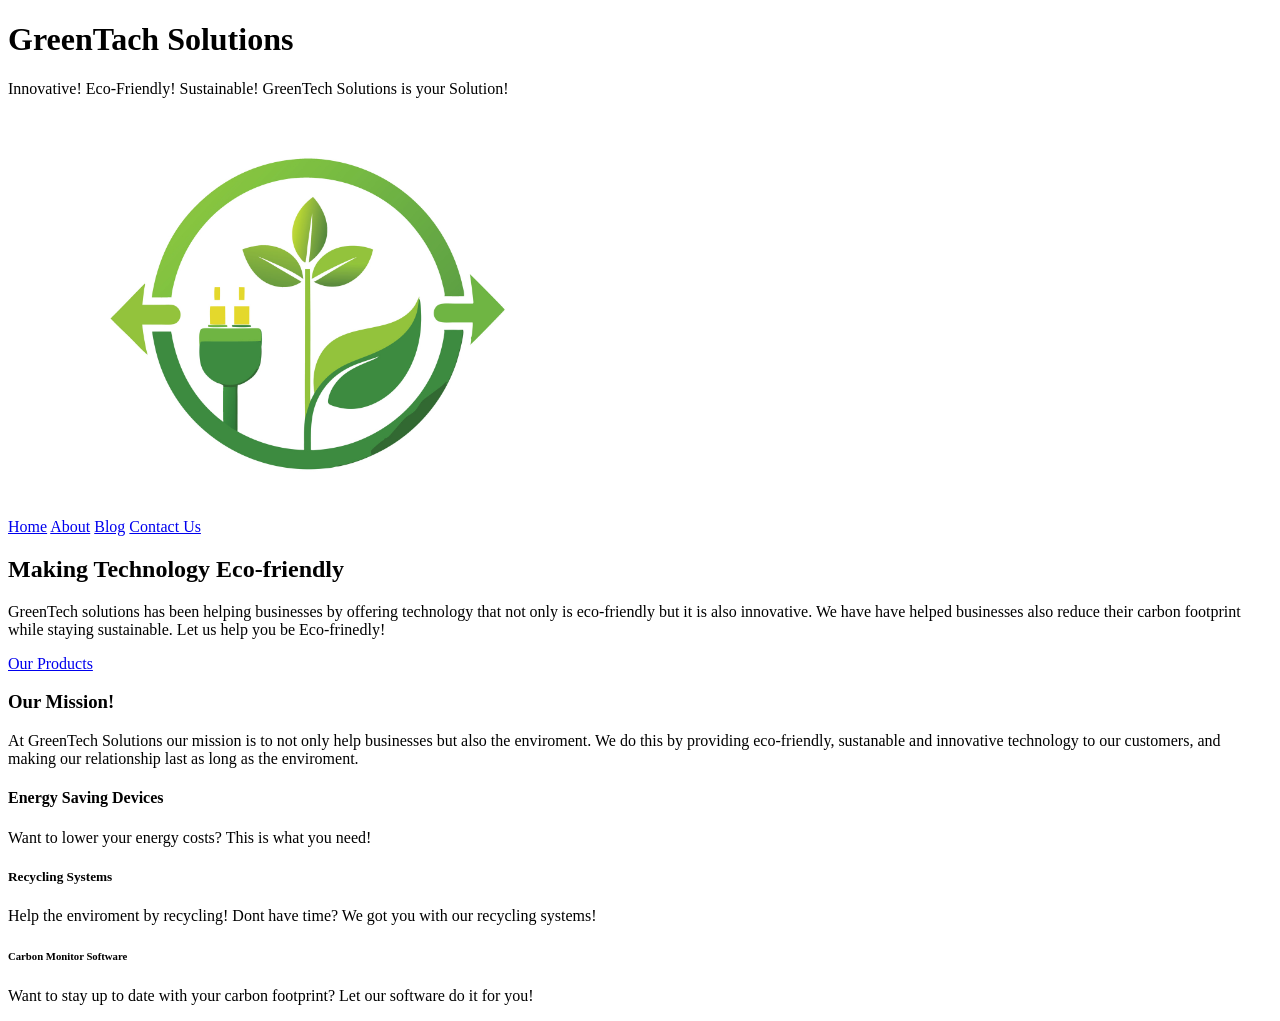
==== final/index.html @ d380fb0c "Added Final Project HTML page" ====
<!DOCTYPE html>
<html lang="en">
    <head>
        <meta charset="UTF-8">
        <title>GreenTech Solutions | Home</title>
        <link rel="stylesheet" href="css/style.css">
    </head>

    <body>
        <header> 
            <h1>GreenTach Solutions</h1>
            <p>Innovative! Eco-Friendly! Sustainable! GreenTech Solutions is your Solution!</p>
            <img src="../final/images/greenenergy.jpg" alt="Green energy logo" width="600">

            <nav>
                <a href="index.html">Home</a>
                <a href="about.html">About</a>
                <a href="blog.html">Blog</a>
                <a href="contacts.html">Contact Us</a>
            </nav>
        </header>
        <main>
            <section class="index-content">
                <div>
                    <h2>Making Technology Eco-friendly</h2>
                    <p>GreenTech solutions has been helping businesses by offering technology that not 
                        only is eco-friendly but it is also innovative. We have have helped businesses also
                        reduce their carbon footprint while staying sustainable. Let us help you be Eco-frinedly!
                    </p>
                    <a class="productlink" href="products.html">Our Products</a>
                </div>
            </section>

            <section>
                <h3>Our Mission!</h3>
                <p>At GreenTech Solutions our mission is to not only help businesses but also the enviroment.
                    We do this by providing eco-friendly, sustanable and innovative technology to our customers, 
                    and making our relationship last as long as the enviroment.
                </p>
            </section>
            <section class="products">
             <div class="product-section">
                <h4>Energy Saving Devices</h4>
                <p>Want to lower your energy costs? This is what you need!</p>
             </div>
             <div class="product-section">
                <h5>Recycling Systems</h5>
                <p>Help the enviroment by recycling! Dont have time? We got you with our recycling systems!</p>
             </div>
             <div class="product-section">
                <h6>Carbon Monitor Software</h6>
                <p>Want to stay up to date with your carbon footprint? Let our software do it for you!</p>
             </div>
            </section>
        </main>
        <script src="javascript.js"></script>
    </body>
</html>
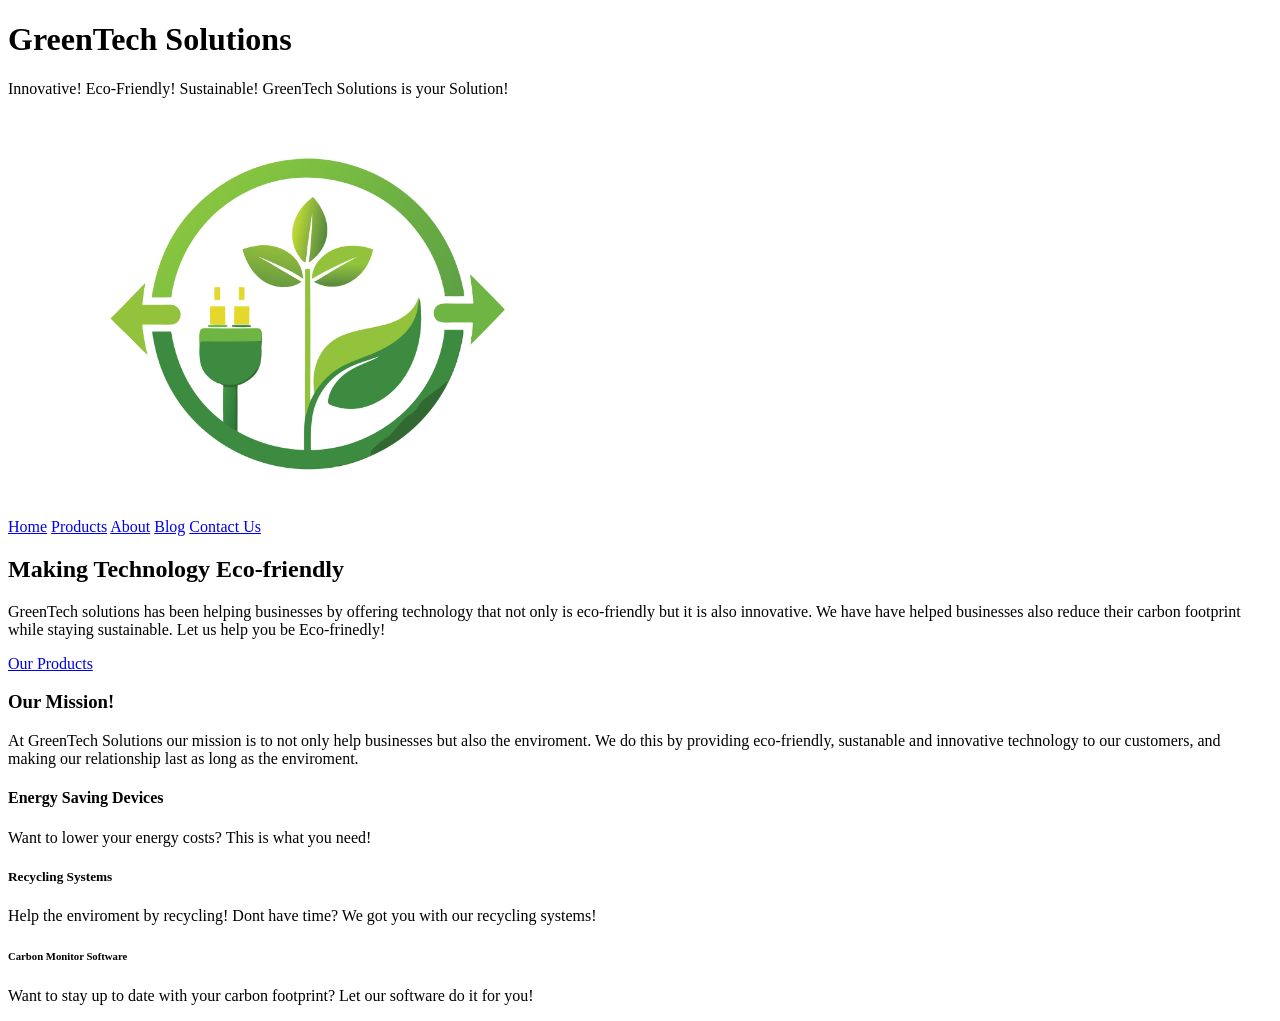
==== commit fddf2745: "Added Final Project HTML page" ====
--- a/final/index.html
+++ b/final/index.html
@@ -8,12 +8,13 @@
 
     <body>
         <header> 
-            <h1>GreenTach Solutions</h1>
+            <h1>GreenTech Solutions</h1>
             <p>Innovative! Eco-Friendly! Sustainable! GreenTech Solutions is your Solution!</p>
             <img src="../final/images/greenenergy.jpg" alt="Green energy logo" width="600">
 
             <nav>
                 <a href="index.html">Home</a>
+                <a href="products.html">Products</a>
                 <a href="about.html">About</a>
                 <a href="blog.html">Blog</a>
                 <a href="contacts.html">Contact Us</a>
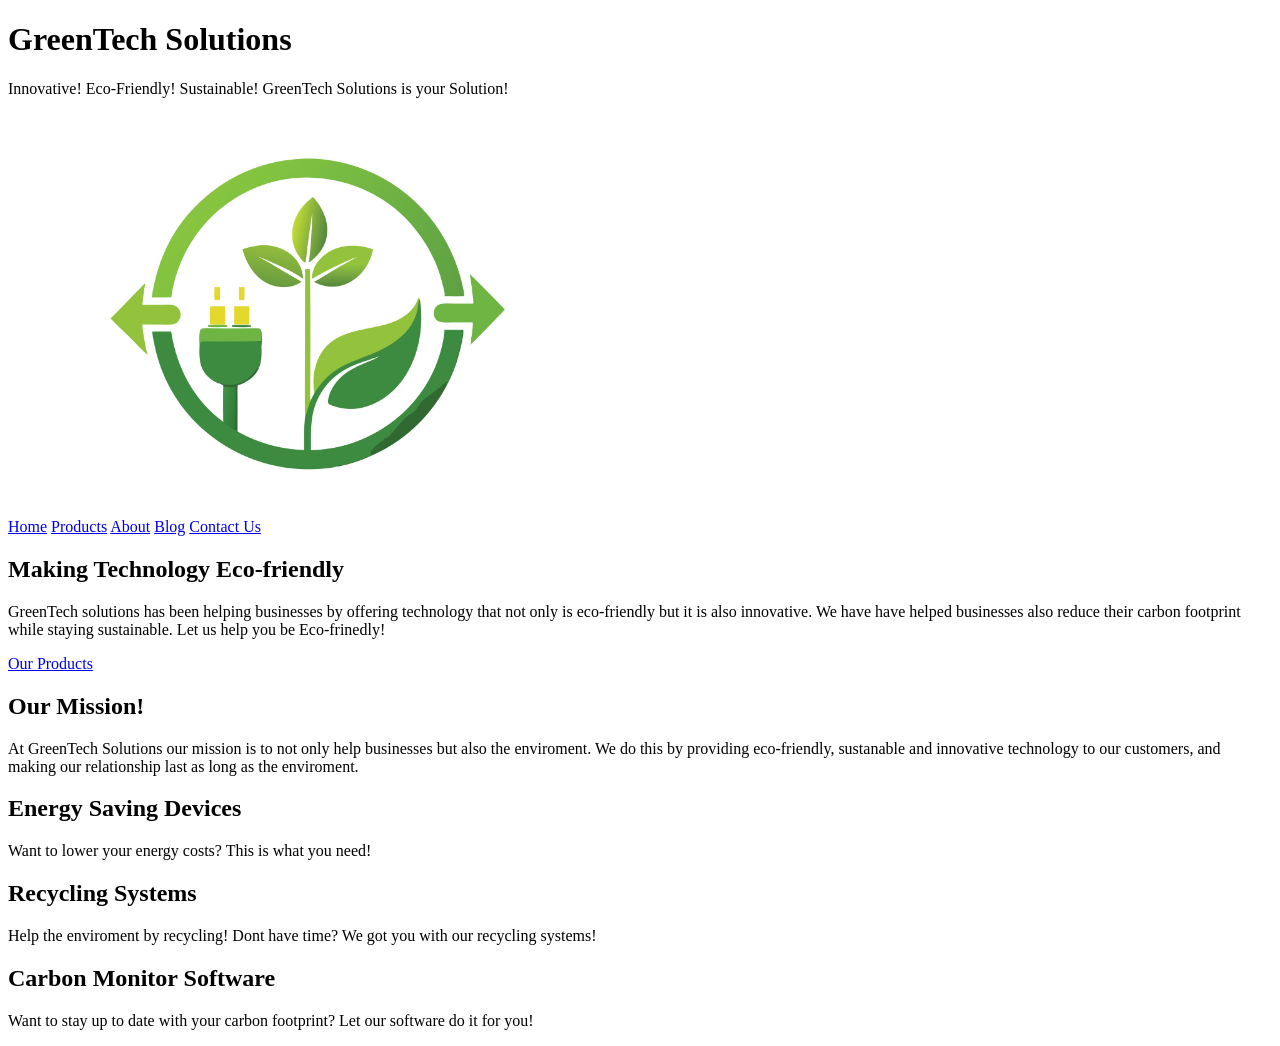
==== commit e5a89dc0: "Added Final Project HTML page" ====
--- a/final/index.html
+++ b/final/index.html
@@ -33,7 +33,7 @@
             </section>
 
             <section>
-                <h3>Our Mission!</h3>
+                <h2>Our Mission!</h2>
                 <p>At GreenTech Solutions our mission is to not only help businesses but also the enviroment.
                     We do this by providing eco-friendly, sustanable and innovative technology to our customers, 
                     and making our relationship last as long as the enviroment.
@@ -41,19 +41,19 @@
             </section>
             <section class="products">
              <div class="product-section">
-                <h4>Energy Saving Devices</h4>
+                <h2>Energy Saving Devices</h2>
                 <p>Want to lower your energy costs? This is what you need!</p>
              </div>
              <div class="product-section">
-                <h5>Recycling Systems</h5>
+                <h2>Recycling Systems</h2>
                 <p>Help the enviroment by recycling! Dont have time? We got you with our recycling systems!</p>
              </div>
              <div class="product-section">
-                <h6>Carbon Monitor Software</h6>
+                <h2>Carbon Monitor Software</h2>
                 <p>Want to stay up to date with your carbon footprint? Let our software do it for you!</p>
              </div>
             </section>
         </main>
-        <script src="javascript.js"></script>
+        <script src="javascript/script.js"></script>
     </body>
 </html>    
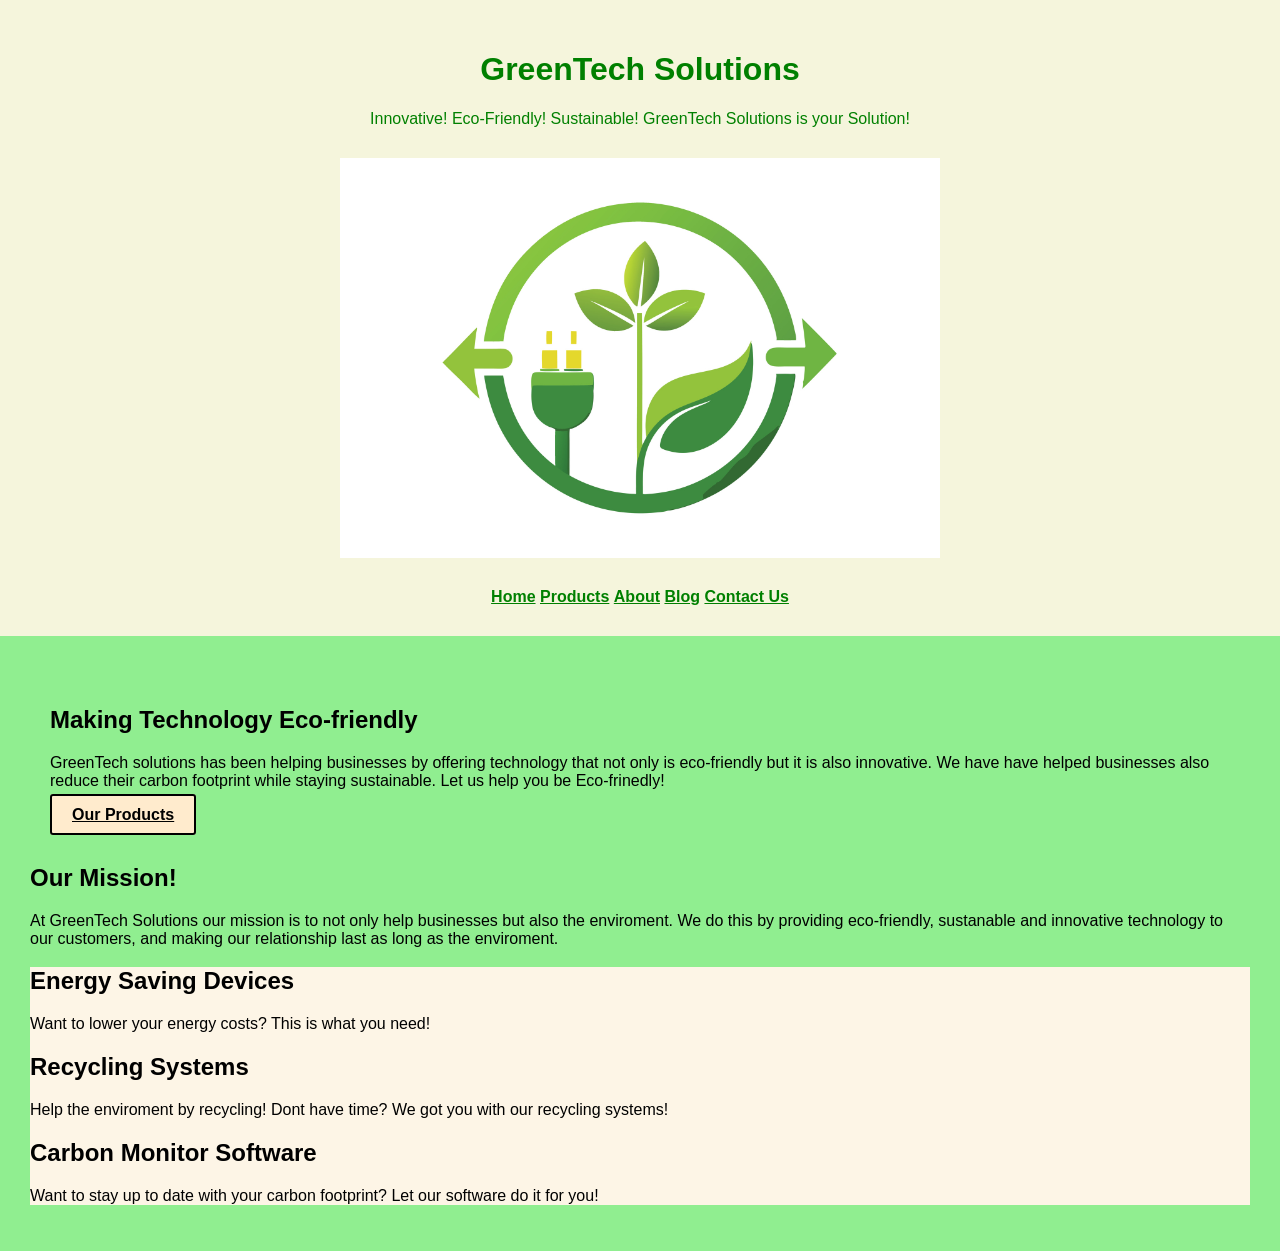
==== commit f1d7ec1d: "Added Final Project HTML page" ====
--- a/final/index.html
+++ b/final/index.html
@@ -3,7 +3,7 @@
     <head>
         <meta charset="UTF-8">
         <title>GreenTech Solutions | Home</title>
-        <link rel="stylesheet" href="css/style.css">
+        <link rel="stylesheet" href="css/styles.css">
     </head>
 
     <body>
--- a/final/css/styles.css
+++ b/final/css/styles.css
@@ -0,0 +1,185 @@
+body {
+    background-color:lightgreen;
+    font-family:Verdana, Geneva, Tahoma, sans-serif;
+    text-align: start;
+    margin: auto;
+    color: black;
+}
+header {
+    background-color: beige;
+    font-family: Verdana, Geneva, Tahoma, sans-serif;
+    text-align: center;
+    color: green;
+    padding: 30px;
+}
+img {
+    display: flex;
+    margin: 30px auto;
+    
+}
+nav {
+    text-align: center;
+    margin: 0;
+}
+nav a {
+    color:green;
+    font-weight: bold;
+    text-decoration: underline;
+    text-align: center;
+    margin: auto;
+}
+nav a:hover {
+    color: blue;
+}
+main {
+    padding: 30px;
+}
+.index-content {
+    display: inline-flex;
+    color: black;
+    font-family: Arial, Helvetica, sans-serif;
+    font-weight: 200;
+    padding: 20px;
+    align-items: center;
+}
+.productlink {
+   padding: 10px 20px;
+   background-color:blanchedalmond;
+   color: black;
+   border: 2px solid black;
+   border-radius: 3px;
+   font-weight: bold;
+   cursor: pointer;
+}
+.productlink:hover {
+    transform: scale(1.5px);
+}
+.product {
+    background-color: oldlace;
+    margin-top: auto;
+    gap: 10px;
+}
+.product-content {
+    display: inline-flex;
+    color: black;
+    font-family: Arial, Helvetica, sans-serif;
+    font-weight: 200;
+    padding: 20px;
+    align-items: center;
+}
+.products {
+    background-color: oldlace;
+    margin-top: auto;
+    gap: 15px;
+}
+.about {
+    background-color: oldlace;
+    margin-top: auto;
+    gap: 15px;
+}
+.about-content {
+    display: inline-flex;
+    color: black;
+    font-family: Arial, Helvetica, sans-serif;
+    font-weight: 200;
+    padding: 20px;
+    align-items: center;
+}
+.blog {
+    background-color: oldlace;
+    margin-top: auto;
+    gap: 15px;
+}
+.blog-content {
+    display: inline-flex;
+    color: black;
+    font-family: Arial, Helvetica, sans-serif;
+    font-weight: 200;
+    padding: 20px;
+    align-items: center;
+}
+ .contactform {
+   background-color:antiquewhite;
+   text-align: center;
+   font-family:Arial, Helvetica, sans-serif;
+   color: black;
+   font-style: initial;
+   margin: 30px auto;
+   padding: 20px;
+   width: fit-content;
+   border: 2px solid burlywood;
+   border-radius: 20px;
+}
+input, textarea {
+   color: black;
+   font-size:medium;
+   font-weight: bold;
+   font-family:Arial, Helvetica, sans-serif;
+   margin-top: auto;
+   display: block;
+   padding: 10px;
+   margin: 7px;
+   width: 250px;
+}
+button {
+   padding: 10px 20px;
+   background-color:blanchedalmond;
+   color: black;
+   border: 2px solid black;
+   border-radius: 3px;
+   font-weight: bold;
+   cursor: pointer;
+}
+button:hover {
+   background-color: gold;
+   color: black;
+}
+table{
+    margin: 30px auto;
+    border: 4px solid black;
+    border-collapse: collapse;
+    background-color:mediumseagreen;
+    padding: 15px 25px;
+    align-content: center;
+}
+th {
+    border: 2px solid black;
+    color:bisque;
+    font-size: large;
+    padding: 15px;
+}
+td {
+    border: 2px solid black;
+    color:bisque;  
+    font-size: medium;
+    padding: 15px;
+}
+ @media (max-width: 600px) {
+   .index-content {
+      padding:12px
+   }
+
+   nav a {
+      display: flex;
+      margin: 10px 0;
+   }
+
+   img {
+      width: 100%;
+      height: auto;
+   }
+
+   table {
+      width: 100%;
+      font-size: small;
+   }
+
+   .contactform {
+      width: 75%;
+   }
+
+   input, button, .productlink {
+      width: 65%;
+      margin: 10px auto;
+   }
+}
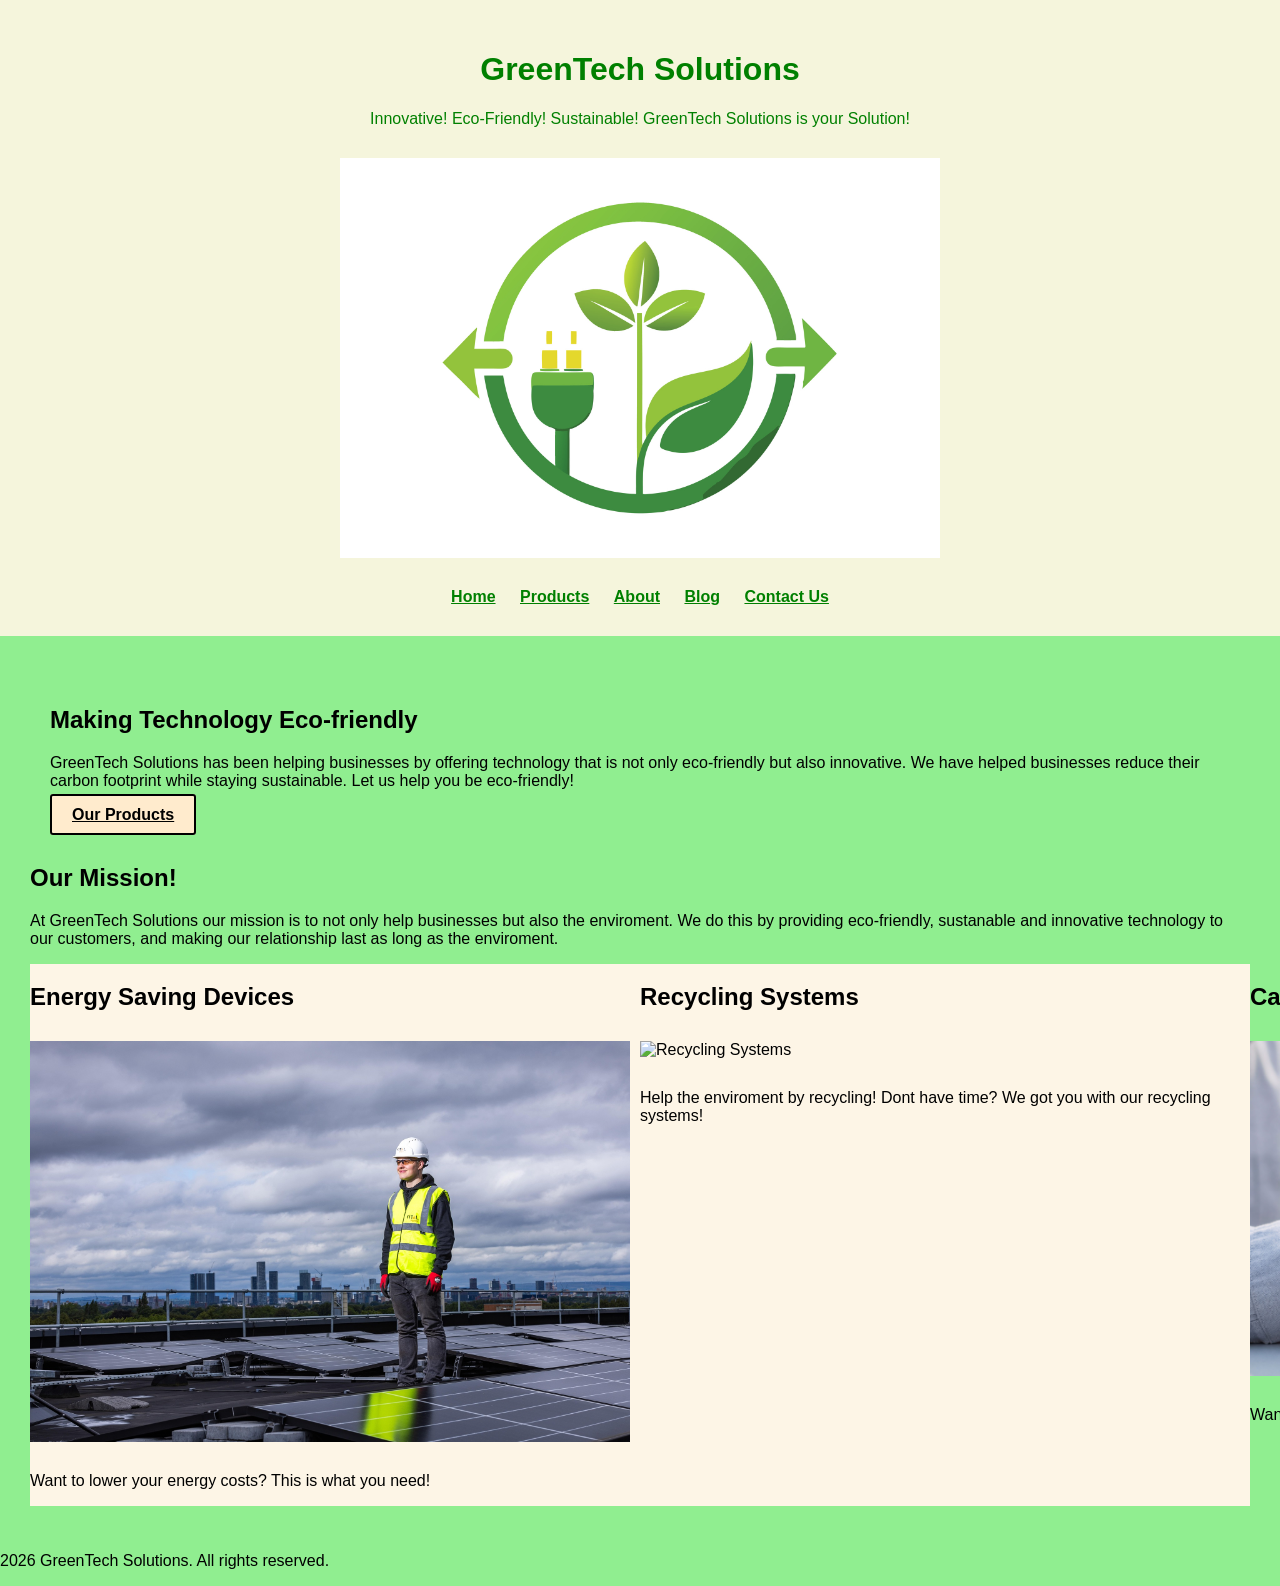
==== commit db27af62: "Added Final Project HTML page" ====
--- a/final/index.html
+++ b/final/index.html
@@ -22,14 +22,18 @@
         </header>
         <main>
             <section class="index-content">
-                <div>
-                    <h2>Making Technology Eco-friendly</h2>
-                    <p>GreenTech solutions has been helping businesses by offering technology that not 
-                        only is eco-friendly but it is also innovative. We have have helped businesses also
-                        reduce their carbon footprint while staying sustainable. Let us help you be Eco-frinedly!
-                    </p>
-                    <a class="productlink" href="products.html">Our Products</a>
-                </div>
+             <div>
+              <h2>Making Technology Eco-friendly</h2>
+ 
+            <p>
+            GreenTech Solutions has been helping businesses by offering
+            technology that is not only eco-friendly but also innovative.
+            We have helped businesses reduce their carbon footprint while
+            staying sustainable. Let us help you be eco-friendly!
+            </p>
+
+             <a class="productlink" href="products.html">Our Products</a>
+            </div>
             </section>
 
             <section>
@@ -42,18 +46,24 @@
             <section class="products">
              <div class="product-section">
                 <h2>Energy Saving Devices</h2>
+                <img src="images/Solarindex.jpg" alt="Energy Saving Device" width="600">
                 <p>Want to lower your energy costs? This is what you need!</p>
              </div>
              <div class="product-section">
                 <h2>Recycling Systems</h2>
+                <img src="images/Recyclingindex.jpg" alt="Recycling Systems" width="600">
                 <p>Help the enviroment by recycling! Dont have time? We got you with our recycling systems!</p>
              </div>
              <div class="product-section">
                 <h2>Carbon Monitor Software</h2>
+                <img src="images/Carbonfootprintindex.jpeg" alt="Carbon Monitor" width="600">
                 <p>Want to stay up to date with your carbon footprint? Let our software do it for you!</p>
              </div>
             </section>
         </main>
         <script src="javascript/script.js"></script>
+    <footer>
+    <p>2026 GreenTech Solutions. All rights reserved.</p>
+</footer>
     </body>
 </html>    
--- a/final/css/styles.css
+++ b/final/css/styles.css
@@ -1,8 +1,7 @@
 body {
     background-color:lightgreen;
     font-family:Verdana, Geneva, Tahoma, sans-serif;
-    text-align: start;
-    margin: auto;
+    margin: 0;
     color: black;
 }
 header {
@@ -19,14 +18,15 @@
 }
 nav {
     text-align: center;
-    margin: 0;
+    margin: auto;
 }
 nav a {
     color:green;
     font-weight: bold;
     text-decoration: underline;
     text-align: center;
-    margin: auto;
+    margin: 0 10px;
+    display: inline-block;
 }
 nav a:hover {
     color: blue;
@@ -41,6 +41,8 @@
     font-weight: 200;
     padding: 20px;
     align-items: center;
+    flex-wrap: wrap;
+    gap: 15px;
 }
 .productlink {
    padding: 10px 20px;
@@ -52,9 +54,11 @@
    cursor: pointer;
 }
 .productlink:hover {
-    transform: scale(1.5px);
+    transform: scale(1.5);
+    background-color: burlywood;
 }
-.product {
+.products {
+    display: flex;
     background-color: oldlace;
     margin-top: auto;
     gap: 10px;
@@ -66,10 +70,7 @@
     font-weight: 200;
     padding: 20px;
     align-items: center;
-}
-.products {
-    background-color: oldlace;
-    margin-top: auto;
+    flex-wrap: wrap;
     gap: 15px;
 }
 .about {
@@ -78,12 +79,14 @@
     gap: 15px;
 }
 .about-content {
-    display: inline-flex;
+    display: flex;
     color: black;
     font-family: Arial, Helvetica, sans-serif;
     font-weight: 200;
     padding: 20px;
     align-items: center;
+    flex-wrap: wrap;
+    gap: 15px;
 }
 .blog {
     background-color: oldlace;
@@ -97,6 +100,8 @@
     font-weight: 200;
     padding: 20px;
     align-items: center;
+    flex-wrap: wrap;
+    gap: 15px;
 }
  .contactform {
    background-color:antiquewhite;
@@ -141,6 +146,7 @@
     background-color:mediumseagreen;
     padding: 15px 25px;
     align-content: center;
+    width: 80%;
 }
 th {
     border: 2px solid black;
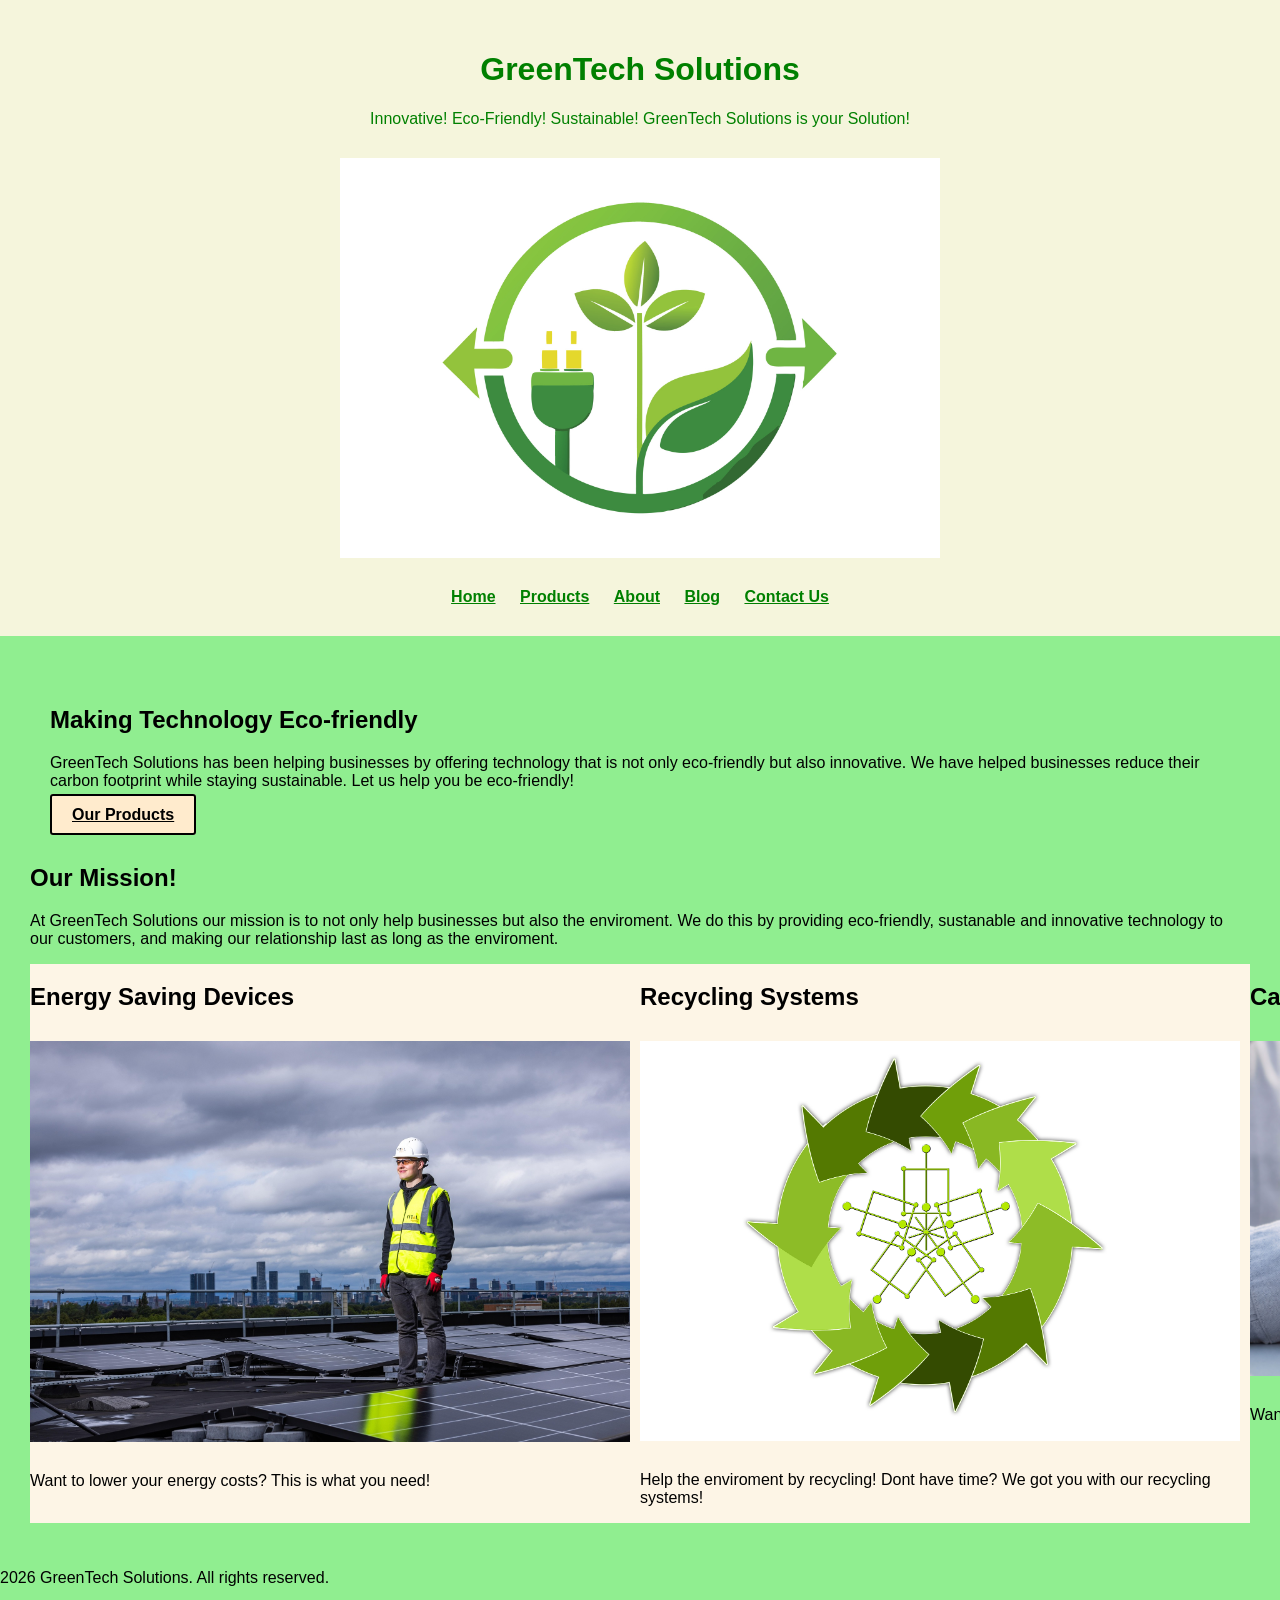
==== commit 72dc4b08: "Added Final Project HTML page" ====
--- a/final/index.html
+++ b/final/index.html
@@ -51,7 +51,7 @@
              </div>
              <div class="product-section">
                 <h2>Recycling Systems</h2>
-                <img src="images/Recyclingindex.jpg" alt="Recycling Systems" width="600">
+                <img src="images/Recyclingindex.png" alt="Recycling Systems" width="600">
                 <p>Help the enviroment by recycling! Dont have time? We got you with our recycling systems!</p>
              </div>
              <div class="product-section">
--- a/final/css/styles.css
+++ b/final/css/styles.css
@@ -35,7 +35,7 @@
     padding: 30px;
 }
 .index-content {
-    display: inline-flex;
+    display: flex;
     color: black;
     font-family: Arial, Helvetica, sans-serif;
     font-weight: 200;
@@ -64,7 +64,7 @@
     gap: 10px;
 }
 .product-content {
-    display: inline-flex;
+    display: flex;
     color: black;
     font-family: Arial, Helvetica, sans-serif;
     font-weight: 200;
@@ -94,7 +94,7 @@
     gap: 15px;
 }
 .blog-content {
-    display: inline-flex;
+    display: flex;
     color: black;
     font-family: Arial, Helvetica, sans-serif;
     font-weight: 200;
